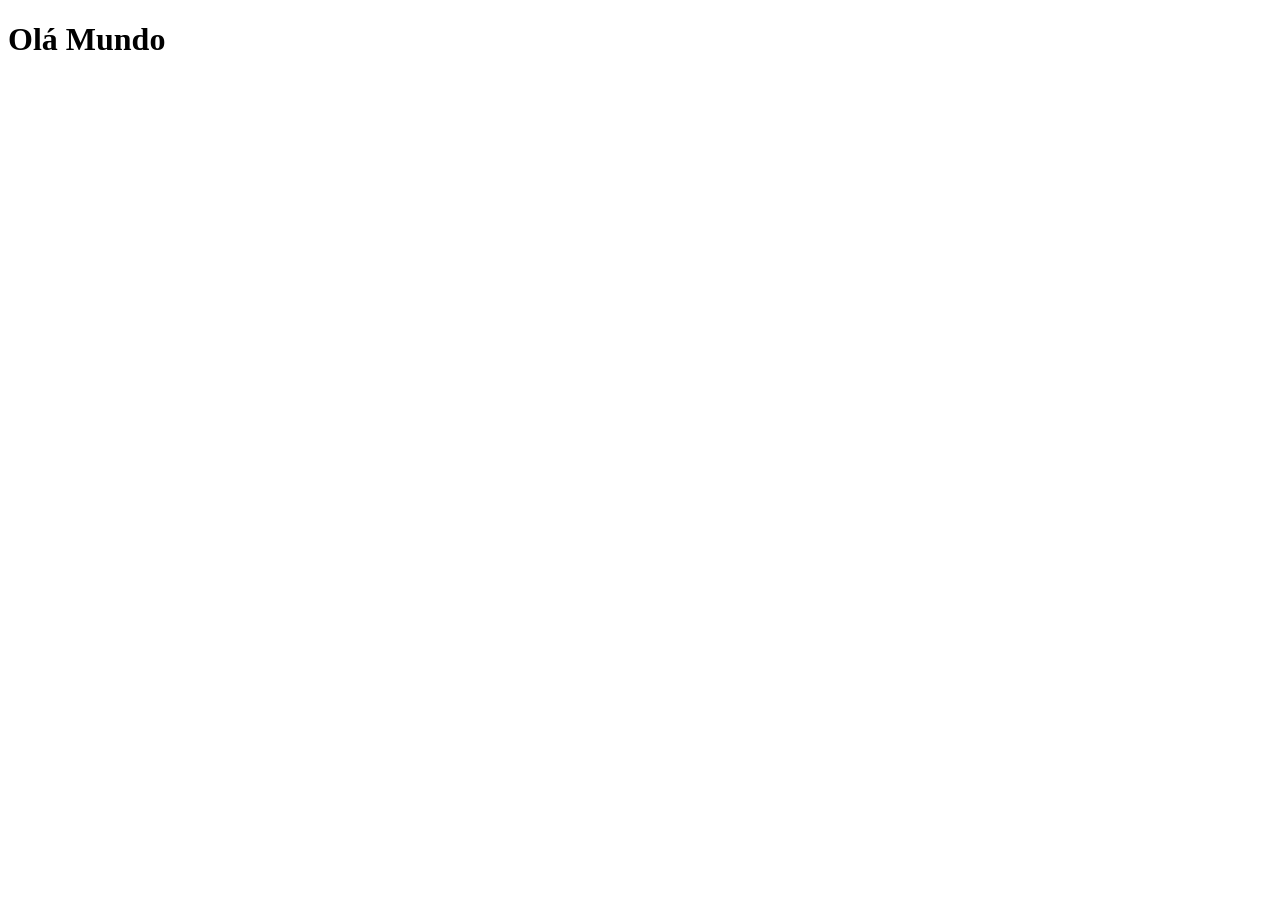
==== index.html @ 46581d6d "criei a pagina principal" ====
<!DOCTYPE html>
<html lang="pt-br">
<head>
    <meta charset="UTF-8">
    <meta name="viewport" content="width=device-width, initial-scale=1.0">
    <link rel="shortcut icon" href="favicon.ico" type="image/x-icon">
    <title>Projeto Rede Sociais</title>
</head>
<body>
    <h1>Olá Mundo</h1>
</body>
</html>
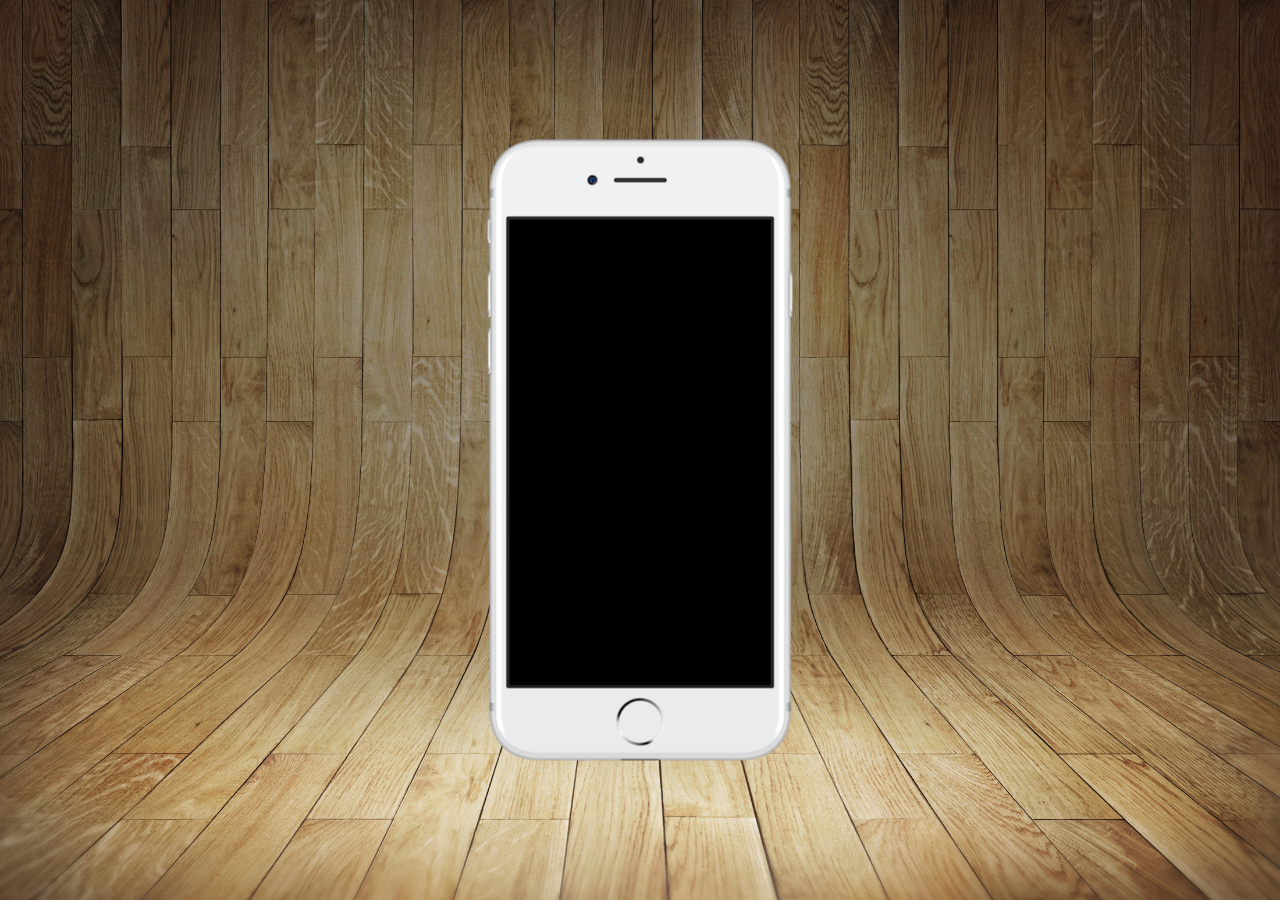
==== commit 880a3ee0: "atualização" ====
--- a/index.html
+++ b/index.html
@@ -4,9 +4,17 @@
     <meta charset="UTF-8">
     <meta name="viewport" content="width=device-width, initial-scale=1.0">
     <link rel="shortcut icon" href="favicon.ico" type="image/x-icon">
+    <link rel="stylesheet" href="estilos/style.css">
     <title>Projeto Rede Sociais</title>
 </head>
 <body>
-    <h1>Olá Mundo</h1>
+    <main>
+        <section id="telefone">
+
+        </section>
+        <section id="redes-sociais">
+
+        </section>
+    </main>
 </body>
 </html>
--- a/estilos/style.css
+++ b/estilos/style.css
@@ -0,0 +1,37 @@
+@charset "UTF-8";
+
+*{
+    margin: 0px;
+    padding: 0px;
+    font-family: Arial, Helvetica, sans-serif;
+}
+
+html, body {
+    height: 100vh;
+    width: 100vw;
+    background-color: black;
+}
+
+body {
+    background: url('../imagens/fundo-madeira.jpg' )no-repeat top center;
+    background-size: cover;
+    background-attachment: fixed;
+}
+
+main {
+    position: relative;
+    height: 100vh;
+}
+
+section#telefone {
+    position: absolute;
+    top: 50%;
+    left: 50%;
+    transform: translate(-50%, -50%);
+
+    height: 627px;
+    width: 311px;
+    background: url(../imagens/frame-iphone.png) no-repeat;
+}
+    
+
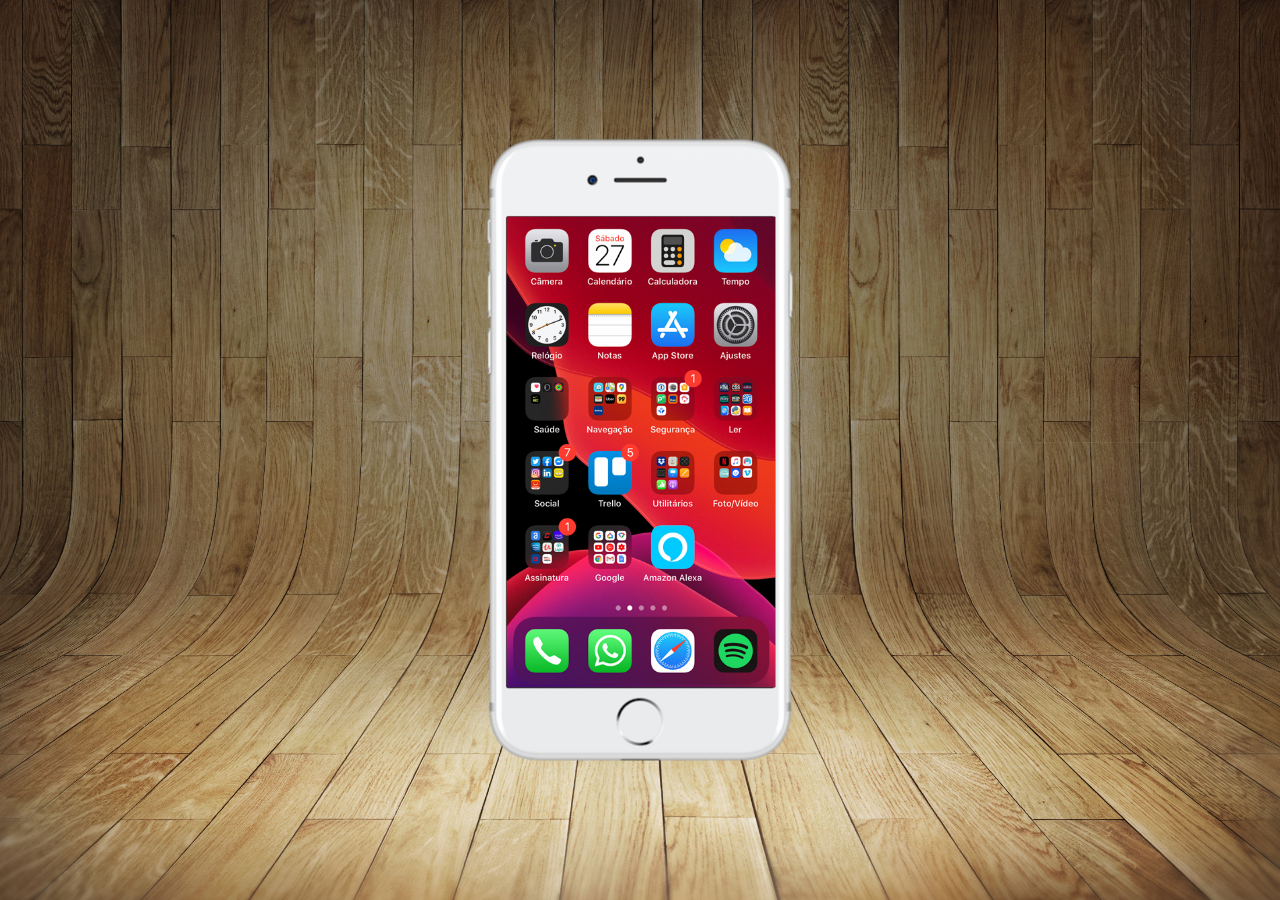
==== commit 3e9c0437: "criei a tela home" ====
--- a/index.html
+++ b/index.html
@@ -10,6 +10,7 @@
 <body>
     <main>
         <section id="telefone">
+            <iframe src="home.html" name="tela" id="tela" frameborder="0"></iframe>
 
         </section>
         <section id="redes-sociais">
--- a/estilos/style.css
+++ b/estilos/style.css
@@ -33,5 +33,13 @@
     width: 311px;
     background: url(../imagens/frame-iphone.png) no-repeat;
 }
+
+iframe#tela {
+    position: relative;
+    top: 80px;
+    left: 22px;
+    width: 269px;
+    height: 471px;
+}
     
 
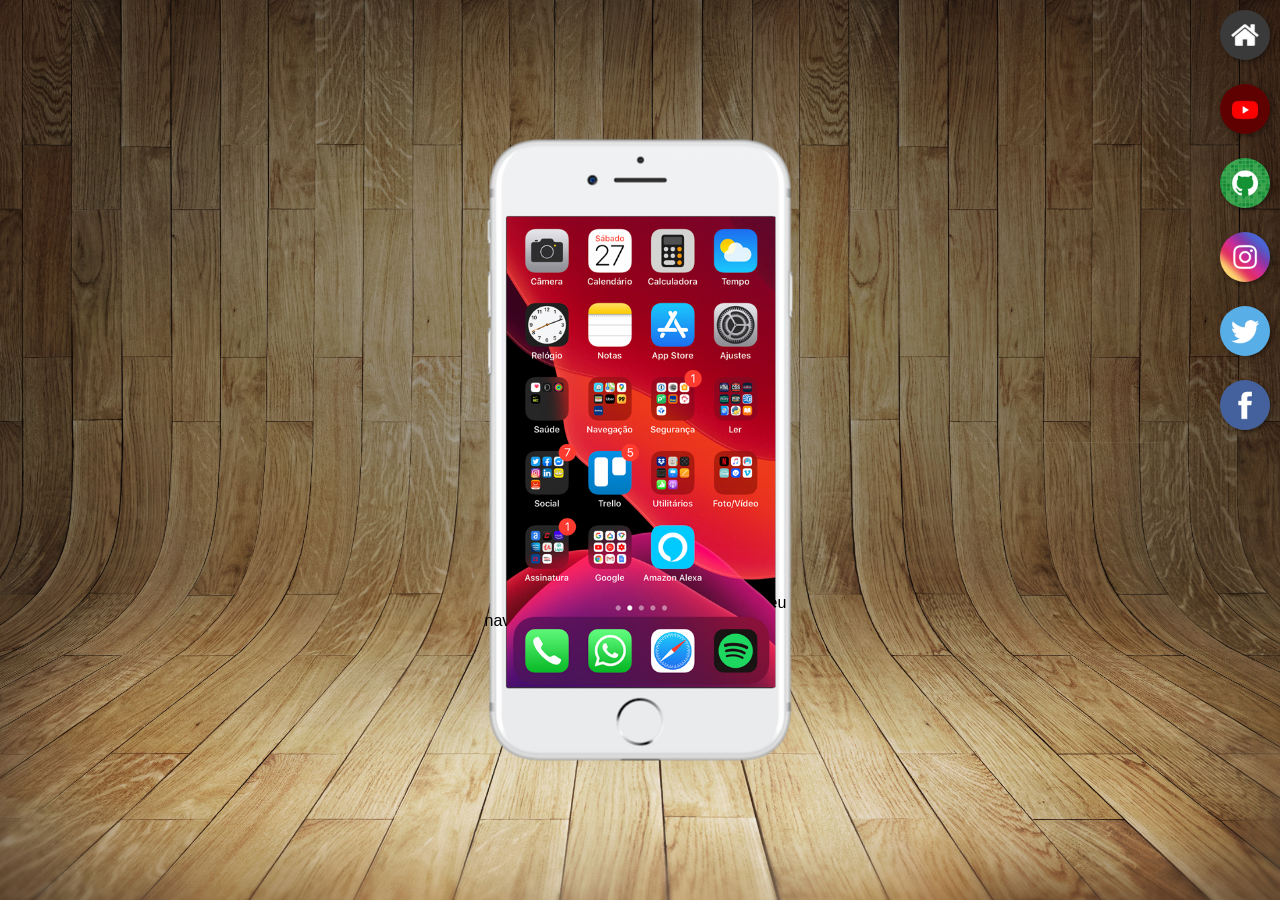
==== commit 7ad3b623: "criei botoes na lateral" ====
--- a/index.html
+++ b/index.html
@@ -11,9 +11,15 @@
     <main>
         <section id="telefone">
             <iframe src="home.html" name="tela" id="tela" frameborder="0"></iframe>
-
+            Seu navegador não é compatível com isso.
         </section>
         <section id="redes-sociais">
+            <a href="#" target="tela"><img src="imagens/logo-home.jpg" alt=""></a><br>
+            <a href="#" target="tela"><img src="imagens/logo-youtube.jpg" alt=""></a><br>
+            <a href="#" target="tela"><img src="imagens/logo-github.jpg" alt=""></a><br>
+            <a href="#" target="tela"><img src="imagens/logo-instagram.jpg" alt=""></a><br>
+            <a href="#" target="tela"><img src="imagens/logo-twitter.jpg" alt=""></a><br>
+            <a href="#" target="tela"><img src="imagens/logo-facebook.jpg" alt=""></a>
 
         </section>
     </main>
--- a/estilos/style.css
+++ b/estilos/style.css
@@ -41,5 +41,23 @@
     width: 269px;
     height: 471px;
 }
+
+section#redes-sociais {
+    text-align: right;
+}
+
+section#redes-sociais img {
+    width: 50px;
+    margin: 10px;
+    border-radius: 50%;
+    box-shadow: 2px 2px 5px rgba(0, 0, 0, 0.400);
+}
+
+section#redes-sociais img:hover {
+    border: 2px solid rgba(255, 255, 255, 0.637);
+    transform: translate(-3px, -3px);
+    box-shadow: 5px 5px 10px rgba(0, 0, 0, 0.663);
+    transition: transform 0.3s border 1s;
+}
     
 
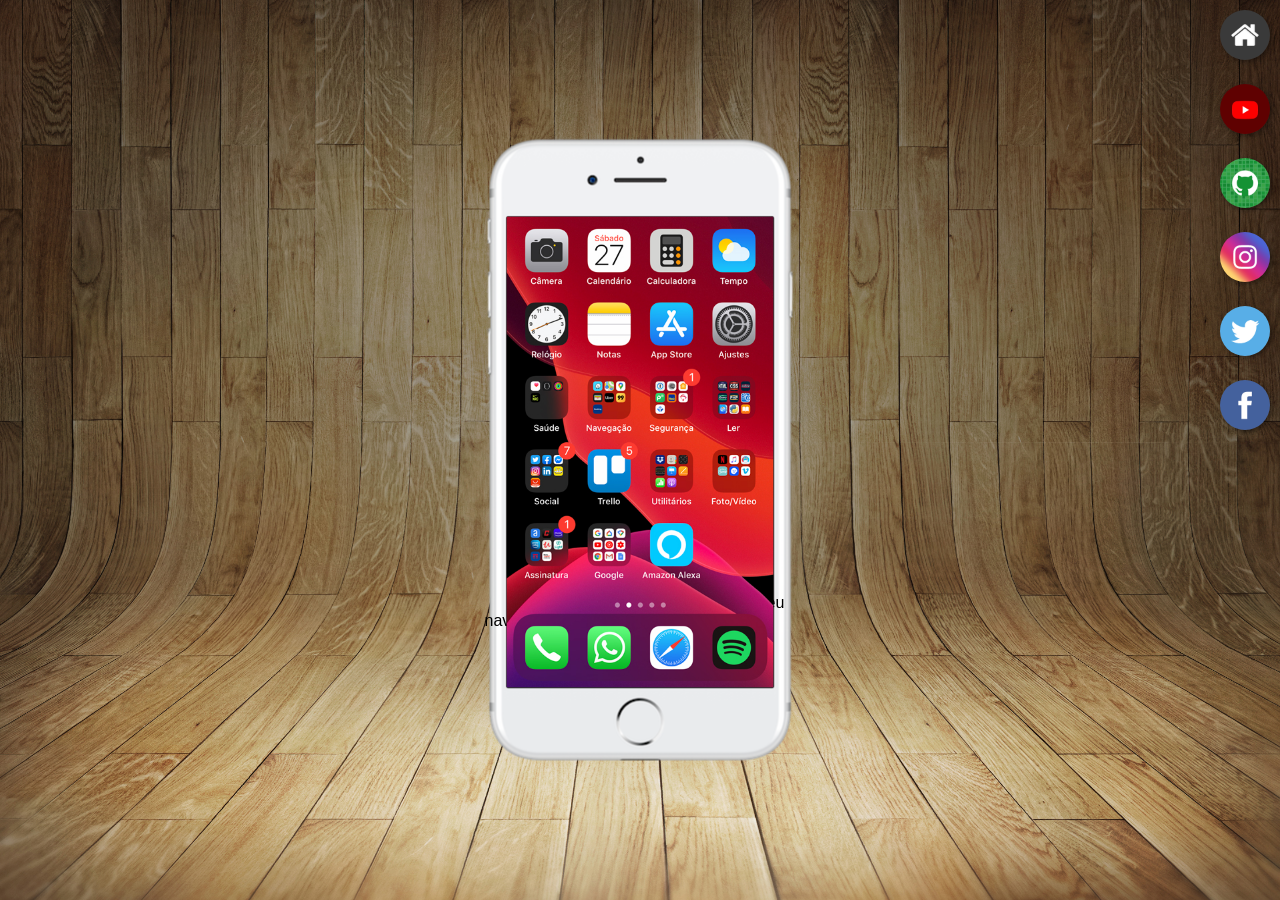
==== commit e464fee8: "projeto-social" ====
--- a/index.html
+++ b/index.html
@@ -14,12 +14,12 @@
             Seu navegador não é compatível com isso.
         </section>
         <section id="redes-sociais">
-            <a href="#" target="tela"><img src="imagens/logo-home.jpg" alt=""></a><br>
-            <a href="#" target="tela"><img src="imagens/logo-youtube.jpg" alt=""></a><br>
-            <a href="#" target="tela"><img src="imagens/logo-github.jpg" alt=""></a><br>
-            <a href="#" target="tela"><img src="imagens/logo-instagram.jpg" alt=""></a><br>
-            <a href="#" target="tela"><img src="imagens/logo-twitter.jpg" alt=""></a><br>
-            <a href="#" target="tela"><img src="imagens/logo-facebook.jpg" alt=""></a>
+            <a href="home.html" target="tela"><img src="imagens/logo-home.jpg" alt=""></a><br>
+            <a href="youtube.html" target="tela"><img src="imagens/logo-youtube.jpg" alt=""></a><br>
+            <a href="github.html" target="tela"><img src="imagens/logo-github.jpg" alt=""></a><br>
+            <a href="instagram.html" target="tela"><img src="imagens/logo-instagram.jpg" alt=""></a><br>
+            <a href="twitter.html" target="tela"><img src="imagens/logo-twitter.jpg" alt=""></a><br>
+            <a href="facebook.html" target="tela"><img src="imagens/logo-facebook.jpg" alt=""></a>
 
         </section>
     </main>
--- a/estilos/style.css
+++ b/estilos/style.css
@@ -38,7 +38,7 @@
     position: relative;
     top: 80px;
     left: 22px;
-    width: 269px;
+    width: 267px;
     height: 471px;
 }
 
